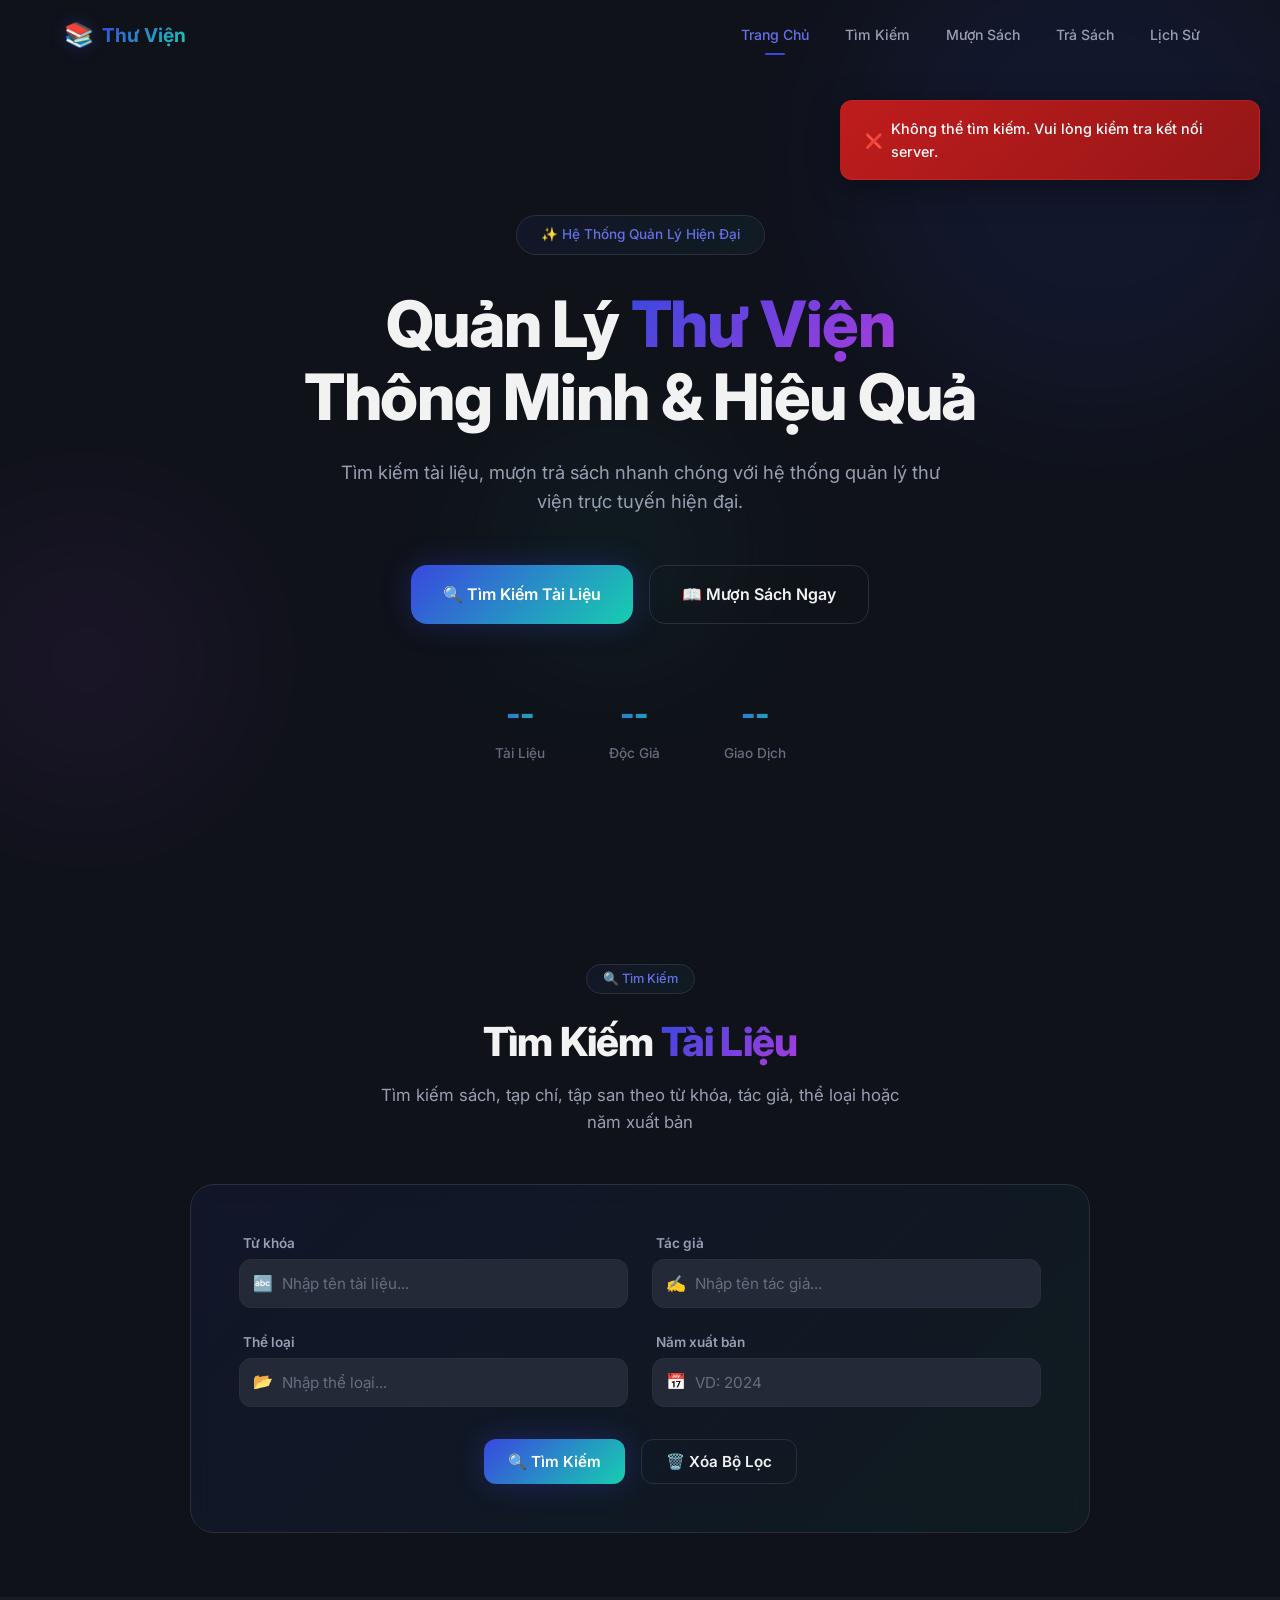
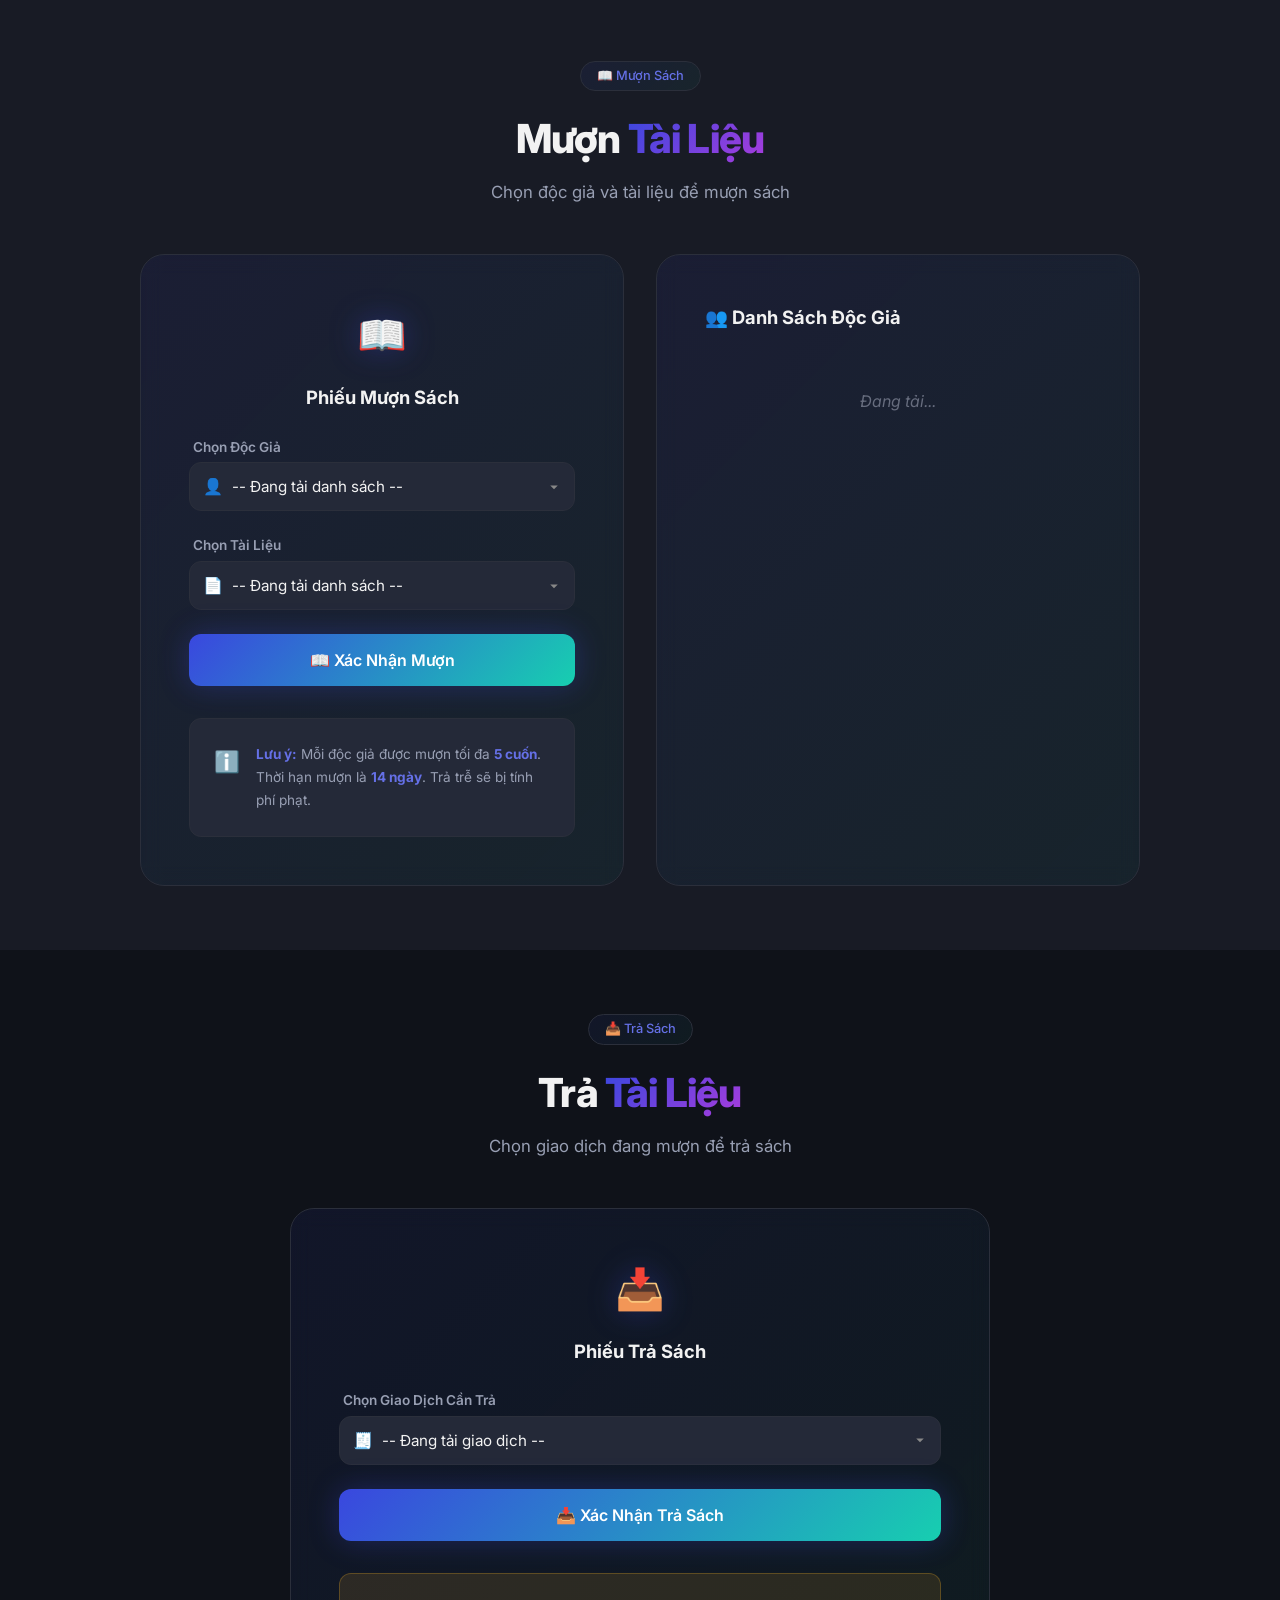
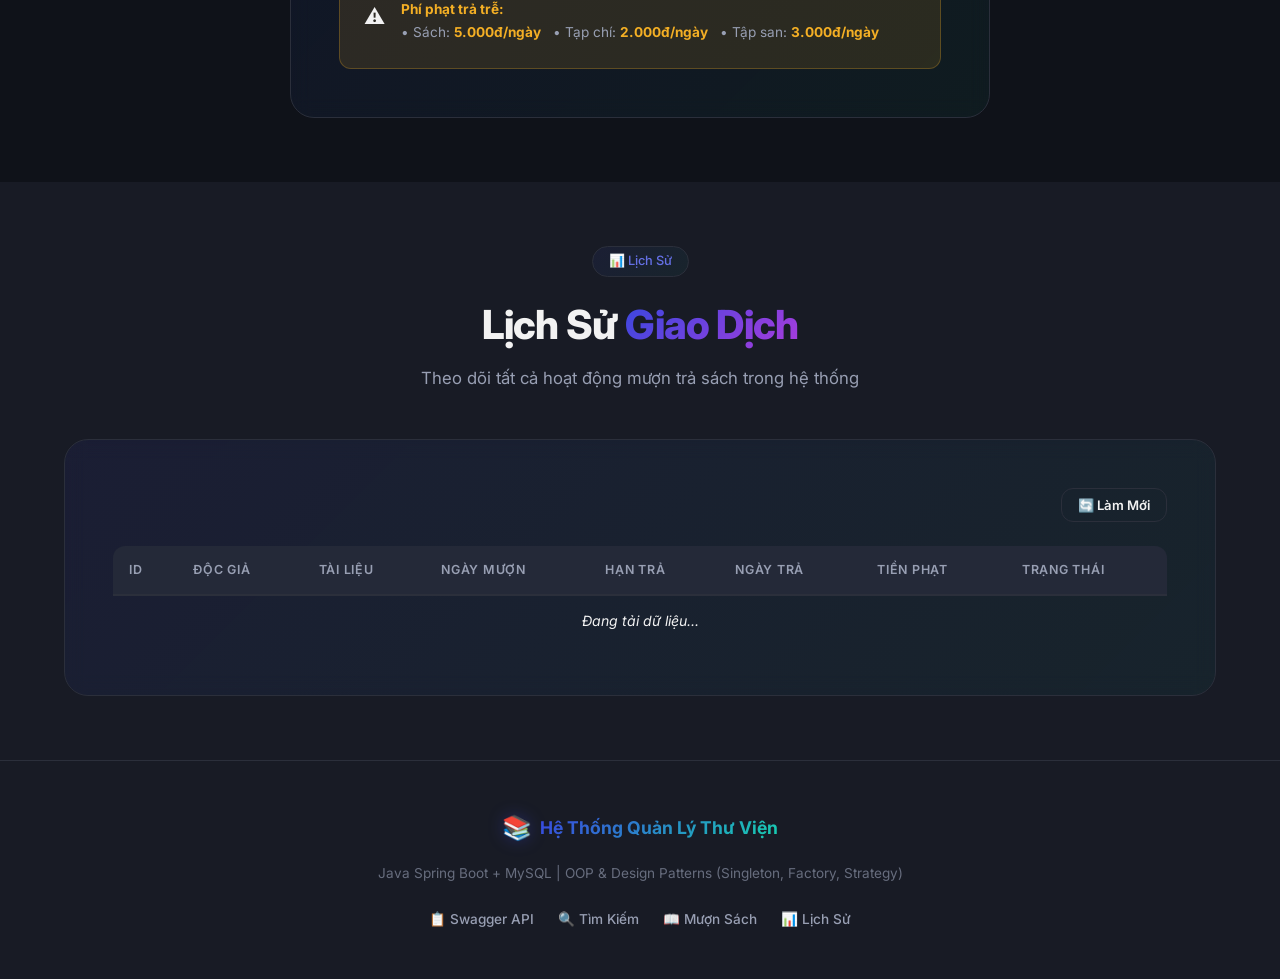
==== library-management/target/classes/static/index.html @ 029f1ddc "initial commit" ====
<!DOCTYPE html>
<html lang="vi">
<head>
    <meta charset="UTF-8">
    <meta name="viewport" content="width=device-width, initial-scale=1.0">
    <title>Hệ Thống Quản Lý Thư Viện</title>
    <meta name="description" content="Hệ thống quản lý thư viện trực tuyến - Tìm kiếm, mượn trả tài liệu dễ dàng">
    <link rel="preconnect" href="https://fonts.googleapis.com">
    <link rel="preconnect" href="https://fonts.gstatic.com" crossorigin>
    <link href="https://fonts.googleapis.com/css2?family=Inter:wght@300;400;500;600;700;800&display=swap" rel="stylesheet">
    <link rel="stylesheet" href="style.css">
</head>
<body>
    <!-- Loading Overlay -->
    <div class="loading-overlay" id="loadingOverlay">
        <div class="spinner"></div>
    </div>

    <!-- Toast Notification -->
    <div class="toast-container" id="toastContainer"></div>

    <!-- Header / Navigation -->
    <header class="navbar" id="navbar">
        <div class="container nav-content">
            <a href="#" class="logo" id="logo">
                <span class="logo-icon">📚</span>
                <span class="logo-text">Thư Viện</span>
            </a>
            <nav class="nav-links" id="navLinks">
                <a href="#hero" class="nav-link active" data-section="hero">Trang Chủ</a>
                <a href="#search" class="nav-link" data-section="search">Tìm Kiếm</a>
                <a href="#borrow" class="nav-link" data-section="borrow">Mượn Sách</a>
                <a href="#return" class="nav-link" data-section="return">Trả Sách</a>
                <a href="#history" class="nav-link" data-section="history">Lịch Sử</a>
            </nav>
            <button class="mobile-menu-btn" id="mobileMenuBtn" aria-label="Toggle Menu">
                <span></span><span></span><span></span>
            </button>
        </div>
    </header>

    <!-- Hero Section -->
    <section class="hero" id="hero">
        <div class="hero-bg-shapes">
            <div class="shape shape-1"></div>
            <div class="shape shape-2"></div>
            <div class="shape shape-3"></div>
        </div>
        <div class="container hero-content">
            <div class="hero-badge">✨ Hệ Thống Quản Lý Hiện Đại</div>
            <h1 class="hero-title">
                Quản Lý <span class="gradient-text">Thư Viện</span><br>Thông Minh & Hiệu Quả
            </h1>
            <p class="hero-subtitle">
                Tìm kiếm tài liệu, mượn trả sách nhanh chóng với hệ thống quản lý thư viện trực tuyến hiện đại.
            </p>
            <div class="hero-actions">
                <a href="#search" class="btn btn-primary btn-lg" id="heroSearchBtn">
                    🔍 Tìm Kiếm Tài Liệu
                </a>
                <a href="#borrow" class="btn btn-outline btn-lg" id="heroBorrowBtn">
                    📖 Mượn Sách Ngay
                </a>
            </div>
            <div class="hero-stats">
                <div class="stat-item">
                    <span class="stat-number" id="totalDocuments">--</span>
                    <span class="stat-label">Tài Liệu</span>
                </div>
                <div class="stat-item">
                    <span class="stat-number" id="totalMembers">--</span>
                    <span class="stat-label">Độc Giả</span>
                </div>
                <div class="stat-item">
                    <span class="stat-number" id="totalTransactions">--</span>
                    <span class="stat-label">Giao Dịch</span>
                </div>
            </div>
        </div>
    </section>

    <!-- Search Section -->
    <section class="section" id="search">
        <div class="container">
            <div class="section-header">
                <span class="section-badge">🔍 Tìm Kiếm</span>
                <h2 class="section-title">Tìm Kiếm <span class="gradient-text">Tài Liệu</span></h2>
                <p class="section-subtitle">Tìm kiếm sách, tạp chí, tập san theo từ khóa, tác giả, thể loại hoặc năm xuất bản</p>
            </div>

            <div class="search-card glass-card">
                <form class="search-form" id="searchForm">
                    <div class="search-grid">
                        <div class="form-group">
                            <label for="searchKeyword">Từ khóa</label>
                            <div class="input-wrapper">
                                <span class="input-icon">🔤</span>
                                <input type="text" id="searchKeyword" placeholder="Nhập tên tài liệu..." class="form-input">
                            </div>
                        </div>
                        <div class="form-group">
                            <label for="searchAuthor">Tác giả</label>
                            <div class="input-wrapper">
                                <span class="input-icon">✍️</span>
                                <input type="text" id="searchAuthor" placeholder="Nhập tên tác giả..." class="form-input">
                            </div>
                        </div>
                        <div class="form-group">
                            <label for="searchCategory">Thể loại</label>
                            <div class="input-wrapper">
                                <span class="input-icon">📂</span>
                                <input type="text" id="searchCategory" placeholder="Nhập thể loại..." class="form-input">
                            </div>
                        </div>
                        <div class="form-group">
                            <label for="searchYear">Năm xuất bản</label>
                            <div class="input-wrapper">
                                <span class="input-icon">📅</span>
                                <input type="number" id="searchYear" placeholder="VD: 2024" class="form-input">
                            </div>
                        </div>
                    </div>
                    <div class="search-actions">
                        <button type="submit" class="btn btn-primary" id="searchBtn">
                            🔍 Tìm Kiếm
                        </button>
                        <button type="button" class="btn btn-outline" id="clearSearchBtn">
                            🗑️ Xóa Bộ Lọc
                        </button>
                    </div>
                </form>
            </div>

            <!-- Search Results -->
            <div class="results-container" id="resultsContainer" style="display: none;">
                <div class="results-header">
                    <h3 class="results-title">📋 Kết Quả Tìm Kiếm</h3>
                    <span class="results-count" id="resultsCount">0 kết quả</span>
                </div>
                <div class="results-grid" id="resultsGrid"></div>
                <div class="no-results" id="noResults" style="display: none;">
                    <div class="no-results-icon">📭</div>
                    <h3>Không tìm thấy kết quả</h3>
                    <p>Hãy thử thay đổi từ khóa tìm kiếm hoặc xóa bộ lọc</p>
                </div>
            </div>
        </div>
    </section>

    <!-- Borrow Section -->
    <section class="section section-alt" id="borrow">
        <div class="container">
            <div class="section-header">
                <span class="section-badge">📖 Mượn Sách</span>
                <h2 class="section-title">Mượn <span class="gradient-text">Tài Liệu</span></h2>
                <p class="section-subtitle">Chọn độc giả và tài liệu để mượn sách</p>
            </div>

            <div class="borrow-layout">
                <div class="action-card glass-card">
                    <div class="card-icon">📖</div>
                    <h3 class="card-title">Phiếu Mượn Sách</h3>
                    <form class="action-form" id="borrowForm">
                        <div class="form-group">
                            <label for="borrowMemberId">Chọn Độc Giả</label>
                            <div class="input-wrapper">
                                <span class="input-icon">👤</span>
                                <select id="borrowMemberId" class="form-input form-select" required>
                                    <option value="">-- Đang tải danh sách --</option>
                                </select>
                            </div>
                        </div>
                        <div class="form-group">
                            <label for="borrowDocumentId">Chọn Tài Liệu</label>
                            <div class="input-wrapper">
                                <span class="input-icon">📄</span>
                                <select id="borrowDocumentId" class="form-input form-select" required>
                                    <option value="">-- Đang tải danh sách --</option>
                                </select>
                            </div>
                        </div>
                        <button type="submit" class="btn btn-primary btn-full" id="borrowBtn">
                            📖 Xác Nhận Mượn
                        </button>
                    </form>
                    <div class="info-box">
                        <div class="info-icon">ℹ️</div>
                        <div class="info-content">
                            <strong>Lưu ý:</strong> Mỗi độc giả được mượn tối đa <strong>5 cuốn</strong>.
                            Thời hạn mượn là <strong>14 ngày</strong>. Trả trễ sẽ bị tính phí phạt.
                        </div>
                    </div>
                </div>

                <!-- Members Quick View -->
                <div class="members-card glass-card">
                    <h3 class="card-title">👥 Danh Sách Độc Giả</h3>
                    <div class="members-list" id="membersList">
                        <div class="loading-text">Đang tải...</div>
                    </div>
                </div>
            </div>
        </div>
    </section>

    <!-- Return Section -->
    <section class="section" id="return">
        <div class="container">
            <div class="section-header">
                <span class="section-badge">📥 Trả Sách</span>
                <h2 class="section-title">Trả <span class="gradient-text">Tài Liệu</span></h2>
                <p class="section-subtitle">Chọn giao dịch đang mượn để trả sách</p>
            </div>

            <div class="action-card glass-card" style="max-width: 700px; margin: 0 auto;">
                <div class="card-icon">📥</div>
                <h3 class="card-title">Phiếu Trả Sách</h3>
                <form class="action-form" id="returnForm">
                    <div class="form-group">
                        <label for="returnTransactionId">Chọn Giao Dịch Cần Trả</label>
                        <div class="input-wrapper">
                            <span class="input-icon">🧾</span>
                            <select id="returnTransactionId" class="form-input form-select" required>
                                <option value="">-- Đang tải giao dịch --</option>
                            </select>
                        </div>
                    </div>
                    <button type="submit" class="btn btn-primary btn-full" id="returnBtn">
                        📥 Xác Nhận Trả Sách
                    </button>
                </form>
                <div class="info-box info-warning">
                    <div class="info-icon">⚠️</div>
                    <div class="info-content">
                        <strong>Phí phạt trả trễ:</strong><br>
                        • Sách: <strong>5.000đ/ngày</strong> &nbsp;
                        • Tạp chí: <strong>2.000đ/ngày</strong> &nbsp;
                        • Tập san: <strong>3.000đ/ngày</strong>
                    </div>
                </div>
            </div>
        </div>
    </section>

    <!-- History Section -->
    <section class="section section-alt" id="history">
        <div class="container">
            <div class="section-header">
                <span class="section-badge">📊 Lịch Sử</span>
                <h2 class="section-title">Lịch Sử <span class="gradient-text">Giao Dịch</span></h2>
                <p class="section-subtitle">Theo dõi tất cả hoạt động mượn trả sách trong hệ thống</p>
            </div>

            <div class="glass-card table-card">
                <div class="table-header">
                    <button class="btn btn-outline btn-sm" id="refreshHistoryBtn">🔄 Làm Mới</button>
                </div>
                <div class="table-wrapper">
                    <table class="data-table" id="transactionsTable">
                        <thead>
                            <tr>
                                <th>ID</th>
                                <th>Độc Giả</th>
                                <th>Tài Liệu</th>
                                <th>Ngày Mượn</th>
                                <th>Hạn Trả</th>
                                <th>Ngày Trả</th>
                                <th>Tiền Phạt</th>
                                <th>Trạng Thái</th>
                            </tr>
                        </thead>
                        <tbody id="transactionsBody">
                            <tr><td colspan="8" class="loading-text">Đang tải dữ liệu...</td></tr>
                        </tbody>
                    </table>
                </div>
                <div class="no-results" id="noTransactions" style="display: none;">
                    <div class="no-results-icon">📭</div>
                    <h3>Chưa có giao dịch nào</h3>
                    <p>Hãy thử mượn sách để bắt đầu</p>
                </div>
            </div>
        </div>
    </section>

    <!-- Footer -->
    <footer class="footer">
        <div class="container">
            <div class="footer-content">
                <div class="footer-brand">
                    <span class="logo-icon">📚</span>
                    <span class="logo-text">Hệ Thống Quản Lý Thư Viện</span>
                </div>
                <p class="footer-text">
                    Java Spring Boot + MySQL | OOP & Design Patterns (Singleton, Factory, Strategy)
                </p>
                <div class="footer-links">
                    <a href="/swagger-ui.html" target="_blank" class="footer-link">📋 Swagger API</a>
                    <a href="#search" class="footer-link">🔍 Tìm Kiếm</a>
                    <a href="#borrow" class="footer-link">📖 Mượn Sách</a>
                    <a href="#history" class="footer-link">📊 Lịch Sử</a>
                </div>
            </div>
        </div>
    </footer>

    <script src="app.js"></script>
</body>
</html>
---- library-management/target/classes/static/style.css ----
/* ============================
   CSS Reset & Design System
   ============================ */
*,
*::before,
*::after {
    margin: 0;
    padding: 0;
    box-sizing: border-box;
}

:root {
    --primary-h: 235;
    --primary: hsl(var(--primary-h), 72%, 55%);
    --primary-light: hsl(var(--primary-h), 72%, 65%);
    --primary-dark: hsl(var(--primary-h), 72%, 40%);
    --primary-glow: hsl(var(--primary-h), 72%, 55%, 0.3);

    --accent-h: 170;
    --accent: hsl(var(--accent-h), 80%, 45%);
    --accent-light: hsl(var(--accent-h), 80%, 55%);

    --bg-dark: hsl(225, 25%, 8%);
    --bg-surface: hsl(225, 22%, 12%);
    --bg-card: hsl(225, 22%, 15%);
    --bg-elevated: hsl(225, 22%, 18%);

    --text-primary: hsl(0, 0%, 95%);
    --text-secondary: hsl(225, 15%, 65%);
    --text-muted: hsl(225, 10%, 45%);

    --border: hsl(225, 15%, 20%);
    --border-hover: hsl(225, 15%, 30%);

    --success: hsl(145, 65%, 45%);
    --success-bg: hsl(145, 65%, 45%, 0.12);
    --warning: hsl(40, 90%, 55%);
    --warning-bg: hsl(40, 90%, 55%, 0.12);
    --error: hsl(0, 75%, 55%);
    --error-bg: hsl(0, 75%, 55%, 0.12);

    --gradient-primary: linear-gradient(135deg, var(--primary), var(--accent));
    --gradient-hero: linear-gradient(135deg, hsl(235, 72%, 55%), hsl(280, 70%, 55%), hsl(170, 80%, 45%));
    --gradient-card: linear-gradient(135deg, hsla(235, 72%, 55%, 0.08), hsla(170, 80%, 45%, 0.05));

    --space-xs: 0.25rem;
    --space-sm: 0.5rem;
    --space-md: 1rem;
    --space-lg: 1.5rem;
    --space-xl: 2rem;
    --space-2xl: 3rem;
    --space-3xl: 4rem;

    --radius-sm: 8px;
    --radius-md: 12px;
    --radius-lg: 16px;
    --radius-xl: 24px;
    --radius-full: 9999px;

    --shadow-sm: 0 2px 8px hsla(0, 0%, 0%, 0.15);
    --shadow-md: 0 4px 16px hsla(0, 0%, 0%, 0.25);
    --shadow-lg: 0 8px 32px hsla(0, 0%, 0%, 0.35);
    --shadow-glow: 0 0 30px var(--primary-glow);

    --transition-fast: 0.15s ease;
    --transition-base: 0.3s ease;
    --transition-slow: 0.5s ease;
}

html {
    scroll-behavior: smooth;
    scroll-padding-top: 80px;
}

body {
    font-family: 'Inter', -apple-system, BlinkMacSystemFont, 'Segoe UI', sans-serif;
    background: var(--bg-dark);
    color: var(--text-primary);
    line-height: 1.6;
    overflow-x: hidden;
    -webkit-font-smoothing: antialiased;
}

.container {
    width: 100%;
    max-width: 1200px;
    margin: 0 auto;
    padding: 0 var(--space-lg);
}

/* ============================
   Loading Overlay
   ============================ */
.loading-overlay {
    position: fixed;
    inset: 0;
    background: var(--bg-dark);
    z-index: 9999;
    display: flex;
    align-items: center;
    justify-content: center;
    transition: opacity 0.5s ease, visibility 0.5s ease;
}

.loading-overlay.hidden {
    opacity: 0;
    visibility: hidden;
    pointer-events: none;
}

.spinner {
    width: 48px;
    height: 48px;
    border: 3px solid var(--border);
    border-top-color: var(--primary);
    border-radius: 50%;
    animation: spin 0.8s linear infinite;
}

@keyframes spin {
    to { transform: rotate(360deg); }
}

.loading-text {
    text-align: center;
    color: var(--text-muted);
    padding: var(--space-xl);
    font-style: italic;
}

/* ============================
   Toast Notifications
   ============================ */
.toast-container {
    position: fixed;
    top: 100px;
    right: 20px;
    z-index: 10000;
    display: flex;
    flex-direction: column;
    gap: 10px;
}

.toast {
    padding: var(--space-md) var(--space-lg);
    border-radius: var(--radius-md);
    color: white;
    font-weight: 500;
    font-size: 0.9rem;
    max-width: 420px;
    display: flex;
    align-items: center;
    gap: var(--space-sm);
    animation: toastIn 0.4s cubic-bezier(0.34, 1.56, 0.64, 1);
    box-shadow: var(--shadow-lg);
    backdrop-filter: blur(10px);
    cursor: pointer;
    transition: var(--transition-base);
}

.toast:hover { transform: translateX(-5px); }

.toast.toast-success {
    background: linear-gradient(135deg, hsla(145, 65%, 40%, 0.95), hsla(145, 65%, 30%, 0.95));
    border: 1px solid hsla(145, 65%, 50%, 0.3);
}

.toast.toast-error {
    background: linear-gradient(135deg, hsla(0, 75%, 45%, 0.95), hsla(0, 75%, 35%, 0.95));
    border: 1px solid hsla(0, 75%, 55%, 0.3);
}

.toast.toast-info {
    background: linear-gradient(135deg, hsla(235, 72%, 50%, 0.95), hsla(235, 72%, 35%, 0.95));
    border: 1px solid hsla(235, 72%, 55%, 0.3);
}

.toast.removing { animation: toastOut 0.3s ease forwards; }

@keyframes toastIn {
    from { opacity: 0; transform: translateX(100px) scale(0.8); }
    to { opacity: 1; transform: translateX(0) scale(1); }
}

@keyframes toastOut {
    to { opacity: 0; transform: translateX(100px) scale(0.8); }
}

/* ============================
   Navbar
   ============================ */
.navbar {
    position: fixed;
    top: 0;
    left: 0;
    right: 0;
    z-index: 1000;
    padding: var(--space-md) 0;
    transition: var(--transition-base);
    background: transparent;
}

.navbar.scrolled {
    background: hsla(225, 25%, 8%, 0.85);
    backdrop-filter: blur(20px) saturate(1.5);
    border-bottom: 1px solid var(--border);
    padding: var(--space-sm) 0;
}

.nav-content {
    display: flex;
    align-items: center;
    justify-content: space-between;
}

.logo {
    display: flex;
    align-items: center;
    gap: var(--space-sm);
    text-decoration: none;
    color: var(--text-primary);
    font-weight: 700;
    font-size: 1.2rem;
}

.logo-icon {
    font-size: 1.5rem;
    filter: drop-shadow(0 0 8px var(--primary-glow));
}

.logo-text {
    background: var(--gradient-primary);
    -webkit-background-clip: text;
    -webkit-text-fill-color: transparent;
    background-clip: text;
}

.nav-links {
    display: flex;
    gap: var(--space-xs);
}

.nav-link {
    color: var(--text-secondary);
    text-decoration: none;
    padding: var(--space-sm) var(--space-md);
    border-radius: var(--radius-sm);
    font-weight: 500;
    font-size: 0.88rem;
    transition: var(--transition-fast);
    position: relative;
}

.nav-link:hover {
    color: var(--text-primary);
    background: hsla(235, 72%, 55%, 0.1);
}

.nav-link.active { color: var(--primary-light); }

.nav-link.active::after {
    content: '';
    position: absolute;
    bottom: 0;
    left: 50%;
    transform: translateX(-50%);
    width: 20px;
    height: 2px;
    background: var(--primary);
    border-radius: var(--radius-full);
}

.mobile-menu-btn {
    display: none;
    background: none;
    border: none;
    cursor: pointer;
    padding: var(--space-sm);
    flex-direction: column;
    gap: 5px;
}

.mobile-menu-btn span {
    display: block;
    width: 24px;
    height: 2px;
    background: var(--text-primary);
    border-radius: 2px;
    transition: var(--transition-base);
}

/* ============================
   Hero Section
   ============================ */
.hero {
    min-height: 100vh;
    display: flex;
    align-items: center;
    padding-top: 80px;
    position: relative;
    overflow: hidden;
}

.hero-bg-shapes {
    position: absolute;
    inset: 0;
    pointer-events: none;
}

.shape {
    position: absolute;
    border-radius: 50%;
    filter: blur(80px);
    opacity: 0.4;
}

.shape-1 {
    width: 500px;
    height: 500px;
    background: hsla(235, 72%, 55%, 0.25);
    top: -10%;
    right: -5%;
    animation: float 15s ease-in-out infinite;
}

.shape-2 {
    width: 300px;
    height: 300px;
    background: hsla(280, 70%, 55%, 0.2);
    bottom: 10%;
    left: -5%;
    animation: float 20s ease-in-out infinite reverse;
}

.shape-3 {
    width: 200px;
    height: 200px;
    background: hsla(170, 80%, 45%, 0.2);
    top: 50%;
    left: 40%;
    animation: float 18s ease-in-out infinite 3s;
}

@keyframes float {
    0%, 100% { transform: translate(0, 0) scale(1); }
    25% { transform: translate(30px, -30px) scale(1.05); }
    50% { transform: translate(-20px, 20px) scale(0.95); }
    75% { transform: translate(20px, 10px) scale(1.02); }
}

.hero-content {
    text-align: center;
    position: relative;
    z-index: 1;
}

.hero-badge {
    display: inline-flex;
    align-items: center;
    padding: var(--space-sm) var(--space-lg);
    background: var(--gradient-card);
    border: 1px solid var(--border);
    border-radius: var(--radius-full);
    font-size: 0.85rem;
    font-weight: 500;
    color: var(--primary-light);
    margin-bottom: var(--space-xl);
    animation: fadeInUp 0.8s ease;
}

.hero-title {
    font-size: clamp(2.2rem, 5vw, 4rem);
    font-weight: 800;
    line-height: 1.15;
    margin-bottom: var(--space-lg);
    animation: fadeInUp 0.8s ease 0.1s both;
    letter-spacing: -0.02em;
}

.gradient-text {
    background: var(--gradient-hero);
    -webkit-background-clip: text;
    -webkit-text-fill-color: transparent;
    background-clip: text;
    background-size: 200% 200%;
    animation: gradientShift 5s ease infinite;
}

@keyframes gradientShift {
    0%, 100% { background-position: 0% 50%; }
    50% { background-position: 100% 50%; }
}

.hero-subtitle {
    font-size: 1.15rem;
    color: var(--text-secondary);
    max-width: 600px;
    margin: 0 auto var(--space-2xl);
    animation: fadeInUp 0.8s ease 0.2s both;
}

.hero-actions {
    display: flex;
    gap: var(--space-md);
    justify-content: center;
    flex-wrap: wrap;
    margin-bottom: var(--space-3xl);
    animation: fadeInUp 0.8s ease 0.3s both;
}

.hero-stats {
    display: flex;
    gap: var(--space-3xl);
    justify-content: center;
    animation: fadeInUp 0.8s ease 0.4s both;
}

.stat-item { text-align: center; }

.stat-number {
    display: block;
    font-size: 2rem;
    font-weight: 800;
    background: var(--gradient-primary);
    -webkit-background-clip: text;
    -webkit-text-fill-color: transparent;
    background-clip: text;
}

.stat-label {
    font-size: 0.85rem;
    color: var(--text-muted);
    font-weight: 500;
}

@keyframes fadeInUp {
    from { opacity: 0; transform: translateY(25px); }
    to { opacity: 1; transform: translateY(0); }
}

/* ============================
   Buttons
   ============================ */
.btn {
    display: inline-flex;
    align-items: center;
    justify-content: center;
    gap: var(--space-sm);
    padding: 12px 24px;
    border: none;
    border-radius: var(--radius-md);
    font-family: inherit;
    font-weight: 600;
    font-size: 0.95rem;
    cursor: pointer;
    text-decoration: none;
    transition: var(--transition-base);
    position: relative;
    overflow: hidden;
}

.btn-primary {
    background: var(--gradient-primary);
    color: white;
    box-shadow: var(--shadow-glow);
}

.btn-primary:hover {
    transform: translateY(-2px);
    box-shadow: 0 0 40px var(--primary-glow), var(--shadow-md);
}

.btn-primary:active { transform: translateY(0); }

.btn-outline {
    background: transparent;
    color: var(--text-primary);
    border: 1.5px solid var(--border);
}

.btn-outline:hover {
    border-color: var(--primary);
    background: hsla(235, 72%, 55%, 0.08);
    transform: translateY(-2px);
}

.btn-lg {
    padding: 16px 32px;
    font-size: 1rem;
    border-radius: var(--radius-lg);
}

.btn-sm {
    padding: 8px 16px;
    font-size: 0.82rem;
}

.btn-full {
    width: 100%;
    padding: 16px;
    font-size: 1rem;
}

.btn:disabled {
    opacity: 0.5;
    cursor: not-allowed;
    transform: none !important;
}

/* ============================
   Sections
   ============================ */
.section {
    padding: var(--space-3xl) 0;
}

.section-alt {
    background: var(--bg-surface);
}

.section-header {
    text-align: center;
    margin-bottom: var(--space-2xl);
}

.section-badge {
    display: inline-flex;
    align-items: center;
    padding: var(--space-xs) var(--space-md);
    background: var(--gradient-card);
    border: 1px solid var(--border);
    border-radius: var(--radius-full);
    font-size: 0.8rem;
    font-weight: 500;
    color: var(--primary-light);
    margin-bottom: var(--space-md);
}

.section-title {
    font-size: clamp(1.8rem, 3.5vw, 2.5rem);
    font-weight: 800;
    margin-bottom: var(--space-sm);
    letter-spacing: -0.02em;
}

.section-subtitle {
    color: var(--text-secondary);
    font-size: 1.05rem;
    max-width: 550px;
    margin: 0 auto;
}

/* ============================
   Glass Card
   ============================ */
.glass-card {
    background: var(--gradient-card);
    border: 1px solid var(--border);
    border-radius: var(--radius-xl);
    padding: var(--space-2xl);
    backdrop-filter: blur(10px);
    transition: var(--transition-base);
}

.glass-card:hover {
    border-color: var(--border-hover);
}

/* ============================
   Form Elements
   ============================ */
.search-card {
    max-width: 900px;
    margin: 0 auto;
}

.search-grid {
    display: grid;
    grid-template-columns: repeat(2, 1fr);
    gap: var(--space-lg);
    margin-bottom: var(--space-xl);
}

.form-group {
    display: flex;
    flex-direction: column;
    gap: var(--space-xs);
}

.form-group label {
    font-size: 0.85rem;
    font-weight: 600;
    color: var(--text-secondary);
    padding-left: var(--space-xs);
}

.input-wrapper {
    position: relative;
    display: flex;
    align-items: center;
}

.input-icon {
    position: absolute;
    left: 14px;
    font-size: 1rem;
    pointer-events: none;
    z-index: 1;
}

.form-input {
    width: 100%;
    padding: 14px 14px 14px 42px;
    background: var(--bg-elevated);
    border: 1.5px solid var(--border);
    border-radius: var(--radius-md);
    color: var(--text-primary);
    font-family: inherit;
    font-size: 0.95rem;
    transition: var(--transition-fast);
    outline: none;
}

.form-input::placeholder { color: var(--text-muted); }

.form-input:focus {
    border-color: var(--primary);
    box-shadow: 0 0 0 3px var(--primary-glow);
    background: var(--bg-card);
}

.form-input:hover:not(:focus) {
    border-color: var(--border-hover);
}

.form-select {
    appearance: none;
    cursor: pointer;
    background-image: url("data:image/svg+xml,%3Csvg xmlns='http://www.w3.org/2000/svg' width='12' height='12' fill='%23888' viewBox='0 0 16 16'%3E%3Cpath d='M8 11L3 6h10l-5 5z'/%3E%3C/svg%3E");
    background-repeat: no-repeat;
    background-position: right 14px center;
    padding-right: 36px;
}

.form-select option {
    background: var(--bg-card);
    color: var(--text-primary);
    padding: 8px;
}

.search-actions {
    display: flex;
    gap: var(--space-md);
    justify-content: center;
}

.form-row {
    display: grid;
    grid-template-columns: 1fr 1fr;
    gap: var(--space-lg);
    margin-bottom: var(--space-xl);
}

/* ============================
   Borrow Layout
   ============================ */
.borrow-layout {
    display: grid;
    grid-template-columns: 1fr 1fr;
    gap: var(--space-xl);
    max-width: 1000px;
    margin: 0 auto;
}

.action-card {
    text-align: center;
}

.card-icon {
    font-size: 2.5rem;
    margin-bottom: var(--space-md);
    filter: drop-shadow(0 0 15px var(--primary-glow));
}

.card-title {
    font-size: 1.15rem;
    font-weight: 700;
    margin-bottom: var(--space-lg);
    color: var(--text-primary);
}

.action-form .form-group {
    margin-bottom: var(--space-lg);
    text-align: left;
}

.info-box {
    display: flex;
    gap: var(--space-md);
    padding: var(--space-lg);
    background: var(--bg-elevated);
    border-radius: var(--radius-md);
    margin-top: var(--space-xl);
    text-align: left;
    border: 1px solid var(--border);
}

.info-box .info-icon {
    font-size: 1.3rem;
    flex-shrink: 0;
    margin-top: 2px;
}

.info-box .info-content {
    font-size: 0.85rem;
    color: var(--text-secondary);
    line-height: 1.7;
}

.info-box .info-content strong { color: var(--primary-light); }

.info-warning {
    border-color: hsla(40, 90%, 55%, 0.25);
    background: var(--warning-bg);
}

.info-warning .info-content strong { color: var(--warning); }

/* ============================
   Members Card
   ============================ */
.members-card {
    text-align: left;
}

.members-list {
    display: flex;
    flex-direction: column;
    gap: var(--space-md);
}

.member-item {
    display: flex;
    align-items: center;
    gap: var(--space-md);
    padding: var(--space-md);
    background: var(--bg-elevated);
    border-radius: var(--radius-md);
    border: 1px solid var(--border);
    transition: var(--transition-fast);
}

.member-item:hover {
    border-color: var(--border-hover);
    transform: translateX(4px);
}

.member-avatar {
    width: 42px;
    height: 42px;
    border-radius: 50%;
    background: var(--gradient-primary);
    display: flex;
    align-items: center;
    justify-content: center;
    font-weight: 700;
    font-size: 0.9rem;
    flex-shrink: 0;
    color: white;
}

.member-info { flex: 1; min-width: 0; }

.member-name {
    font-weight: 600;
    font-size: 0.9rem;
    color: var(--text-primary);
    white-space: nowrap;
    overflow: hidden;
    text-overflow: ellipsis;
}

.member-meta {
    font-size: 0.78rem;
    color: var(--text-muted);
}

.member-status {
    font-size: 0.72rem;
    font-weight: 600;
    padding: 3px 8px;
    border-radius: var(--radius-full);
    white-space: nowrap;
}

.member-status.ok {
    background: var(--success-bg);
    color: var(--success);
    border: 1px solid hsla(145, 65%, 45%, 0.3);
}

.member-status.limit {
    background: var(--error-bg);
    color: var(--error);
    border: 1px solid hsla(0, 75%, 55%, 0.3);
}

/* ============================
   Results
   ============================ */
.results-container { margin-top: var(--space-2xl); }

.results-header {
    display: flex;
    align-items: center;
    justify-content: space-between;
    margin-bottom: var(--space-lg);
}

.results-title {
    font-size: 1.3rem;
    font-weight: 700;
}

.results-count {
    font-size: 0.85rem;
    color: var(--text-muted);
    padding: var(--space-xs) var(--space-md);
    background: var(--bg-card);
    border-radius: var(--radius-full);
    border: 1px solid var(--border);
}

.results-grid {
    display: grid;
    grid-template-columns: repeat(auto-fill, minmax(320px, 1fr));
    gap: var(--space-lg);
}

/* Document Card */
.doc-card {
    background: var(--bg-card);
    border: 1px solid var(--border);
    border-radius: var(--radius-lg);
    padding: var(--space-xl);
    transition: var(--transition-base);
    position: relative;
    overflow: hidden;
}

.doc-card::before {
    content: '';
    position: absolute;
    top: 0;
    left: 0;
    right: 0;
    height: 3px;
    background: var(--gradient-primary);
    opacity: 0;
    transition: var(--transition-base);
}

.doc-card:hover {
    transform: translateY(-4px);
    border-color: var(--border-hover);
    box-shadow: var(--shadow-lg);
}

.doc-card:hover::before { opacity: 1; }

.doc-card-header {
    display: flex;
    align-items: flex-start;
    justify-content: space-between;
    margin-bottom: var(--space-md);
}

.doc-type-badge {
    display: inline-flex;
    align-items: center;
    gap: 4px;
    padding: 4px 10px;
    border-radius: var(--radius-full);
    font-size: 0.72rem;
    font-weight: 600;
    text-transform: uppercase;
    letter-spacing: 0.05em;
}

.doc-type-badge.book {
    background: hsla(235, 72%, 55%, 0.15);
    color: var(--primary-light);
    border: 1px solid hsla(235, 72%, 55%, 0.3);
}

.doc-type-badge.magazine {
    background: var(--success-bg);
    color: var(--success);
    border: 1px solid hsla(145, 65%, 45%, 0.3);
}

.doc-type-badge.journal {
    background: var(--warning-bg);
    color: var(--warning);
    border: 1px solid hsla(40, 90%, 55%, 0.3);
}

.doc-card-id {
    font-size: 0.75rem;
    color: var(--text-muted);
    font-weight: 500;
}

.doc-card-title {
    font-size: 1.1rem;
    font-weight: 700;
    margin-bottom: var(--space-sm);
    line-height: 1.4;
}

.doc-card-meta {
    display: flex;
    flex-direction: column;
    gap: var(--space-xs);
}

.doc-meta-item {
    display: flex;
    align-items: center;
    gap: var(--space-sm);
    font-size: 0.85rem;
    color: var(--text-secondary);
}

.doc-meta-icon {
    font-size: 0.9rem;
    width: 20px;
    text-align: center;
}

.doc-card-footer {
    margin-top: var(--space-lg);
    padding-top: var(--space-md);
    border-top: 1px solid var(--border);
}

.copies-badge {
    display: flex;
    align-items: center;
    gap: 6px;
    font-size: 0.82rem;
    font-weight: 600;
}

.copies-badge.available { color: var(--success); }
.copies-badge.unavailable { color: var(--error); }

.copies-dot {
    width: 8px;
    height: 8px;
    border-radius: 50%;
    animation: pulse 2s ease-in-out infinite;
}

.copies-dot.available {
    background: var(--success);
    box-shadow: 0 0 8px hsla(145, 65%, 45%, 0.5);
}

.copies-dot.unavailable {
    background: var(--error);
    animation: none;
}

@keyframes pulse {
    0%, 100% { opacity: 1; }
    50% { opacity: 0.4; }
}

.no-results {
    text-align: center;
    padding: var(--space-2xl);
    color: var(--text-secondary);
}

.no-results-icon {
    font-size: 3rem;
    margin-bottom: var(--space-md);
    filter: grayscale(0.5);
}

.no-results h3 {
    font-size: 1.1rem;
    margin-bottom: var(--space-sm);
    color: var(--text-primary);
}

/* ============================
   Data Table (Transactions)
   ============================ */
.table-card {
    overflow: hidden;
}

.table-header {
    display: flex;
    justify-content: flex-end;
    margin-bottom: var(--space-lg);
}

.table-wrapper {
    overflow-x: auto;
    border-radius: var(--radius-md);
}

.data-table {
    width: 100%;
    border-collapse: collapse;
    font-size: 0.88rem;
}

.data-table thead {
    background: var(--bg-elevated);
}

.data-table th {
    padding: 14px 16px;
    text-align: left;
    font-weight: 600;
    color: var(--text-secondary);
    font-size: 0.78rem;
    text-transform: uppercase;
    letter-spacing: 0.06em;
    white-space: nowrap;
    border-bottom: 2px solid var(--border);
}

.data-table td {
    padding: 14px 16px;
    border-bottom: 1px solid var(--border);
    color: var(--text-primary);
    white-space: nowrap;
}

.data-table tbody tr {
    transition: var(--transition-fast);
}

.data-table tbody tr:hover {
    background: hsla(235, 72%, 55%, 0.05);
}

.data-table tbody tr:last-child td {
    border-bottom: none;
}

.status-badge {
    display: inline-flex;
    align-items: center;
    gap: 4px;
    padding: 4px 10px;
    border-radius: var(--radius-full);
    font-size: 0.72rem;
    font-weight: 600;
}

.status-badge.borrowing {
    background: var(--warning-bg);
    color: var(--warning);
    border: 1px solid hsla(40, 90%, 55%, 0.3);
}

.status-badge.returned {
    background: var(--success-bg);
    color: var(--success);
    border: 1px solid hsla(145, 65%, 45%, 0.3);
}

.fine-amount {
    color: var(--error);
    font-weight: 600;
}

.fine-amount.zero {
    color: var(--text-muted);
    font-weight: 400;
}

/* ============================
   Footer
   ============================ */
.footer {
    background: var(--bg-surface);
    border-top: 1px solid var(--border);
    padding: var(--space-2xl) 0;
}

.footer-content { text-align: center; }

.footer-brand {
    display: flex;
    align-items: center;
    justify-content: center;
    gap: var(--space-sm);
    margin-bottom: var(--space-md);
    font-weight: 700;
    font-size: 1.1rem;
}

.footer-text {
    color: var(--text-muted);
    font-size: 0.85rem;
    margin-bottom: var(--space-lg);
}

.footer-links {
    display: flex;
    gap: var(--space-lg);
    justify-content: center;
    flex-wrap: wrap;
}

.footer-link {
    color: var(--text-secondary);
    text-decoration: none;
    font-size: 0.85rem;
    font-weight: 500;
    transition: var(--transition-fast);
}

.footer-link:hover { color: var(--primary-light); }

/* ============================
   Responsive Design
   ============================ */
@media (max-width: 768px) {
    .nav-links {
        display: none;
        position: absolute;
        top: 100%;
        left: 0;
        right: 0;
        background: var(--bg-surface);
        border-bottom: 1px solid var(--border);
        flex-direction: column;
        padding: var(--space-md);
        gap: var(--space-xs);
    }

    .nav-links.open { display: flex; }

    .mobile-menu-btn { display: flex; }

    .mobile-menu-btn.active span:nth-child(1) { transform: translateY(7px) rotate(45deg); }
    .mobile-menu-btn.active span:nth-child(2) { opacity: 0; }
    .mobile-menu-btn.active span:nth-child(3) { transform: translateY(-7px) rotate(-45deg); }

    .search-grid { grid-template-columns: 1fr; }
    .form-row { grid-template-columns: 1fr; }
    .borrow-layout { grid-template-columns: 1fr; }
    .hero-stats { gap: var(--space-xl); }

    .search-actions {
        flex-direction: column;
    }

    .search-actions .btn { width: 100%; }

    .results-grid { grid-template-columns: 1fr; }

    .hero-actions {
        flex-direction: column;
        align-items: center;
    }

    .hero-actions .btn {
        width: 100%;
        max-width: 300px;
    }
}

@media (max-width: 480px) {
    .glass-card { padding: var(--space-lg); }

    .hero-stats {
        flex-direction: column;
        gap: var(--space-lg);
    }

    .stat-number { font-size: 1.5rem; }
}

/* ============================
   Scroll Animations
   ============================ */
.fade-in-up {
    opacity: 0;
    transform: translateY(30px);
    transition: opacity 0.6s ease, transform 0.6s ease;
}

.fade-in-up.visible {
    opacity: 1;
    transform: translateY(0);
}

/* ============================
   Scrollbar Styling
   ============================ */
::-webkit-scrollbar { width: 8px; height: 8px; }
::-webkit-scrollbar-track { background: var(--bg-dark); }
::-webkit-scrollbar-thumb { background: var(--border); border-radius: var(--radius-full); }
::-webkit-scrollbar-thumb:hover { background: var(--border-hover); }
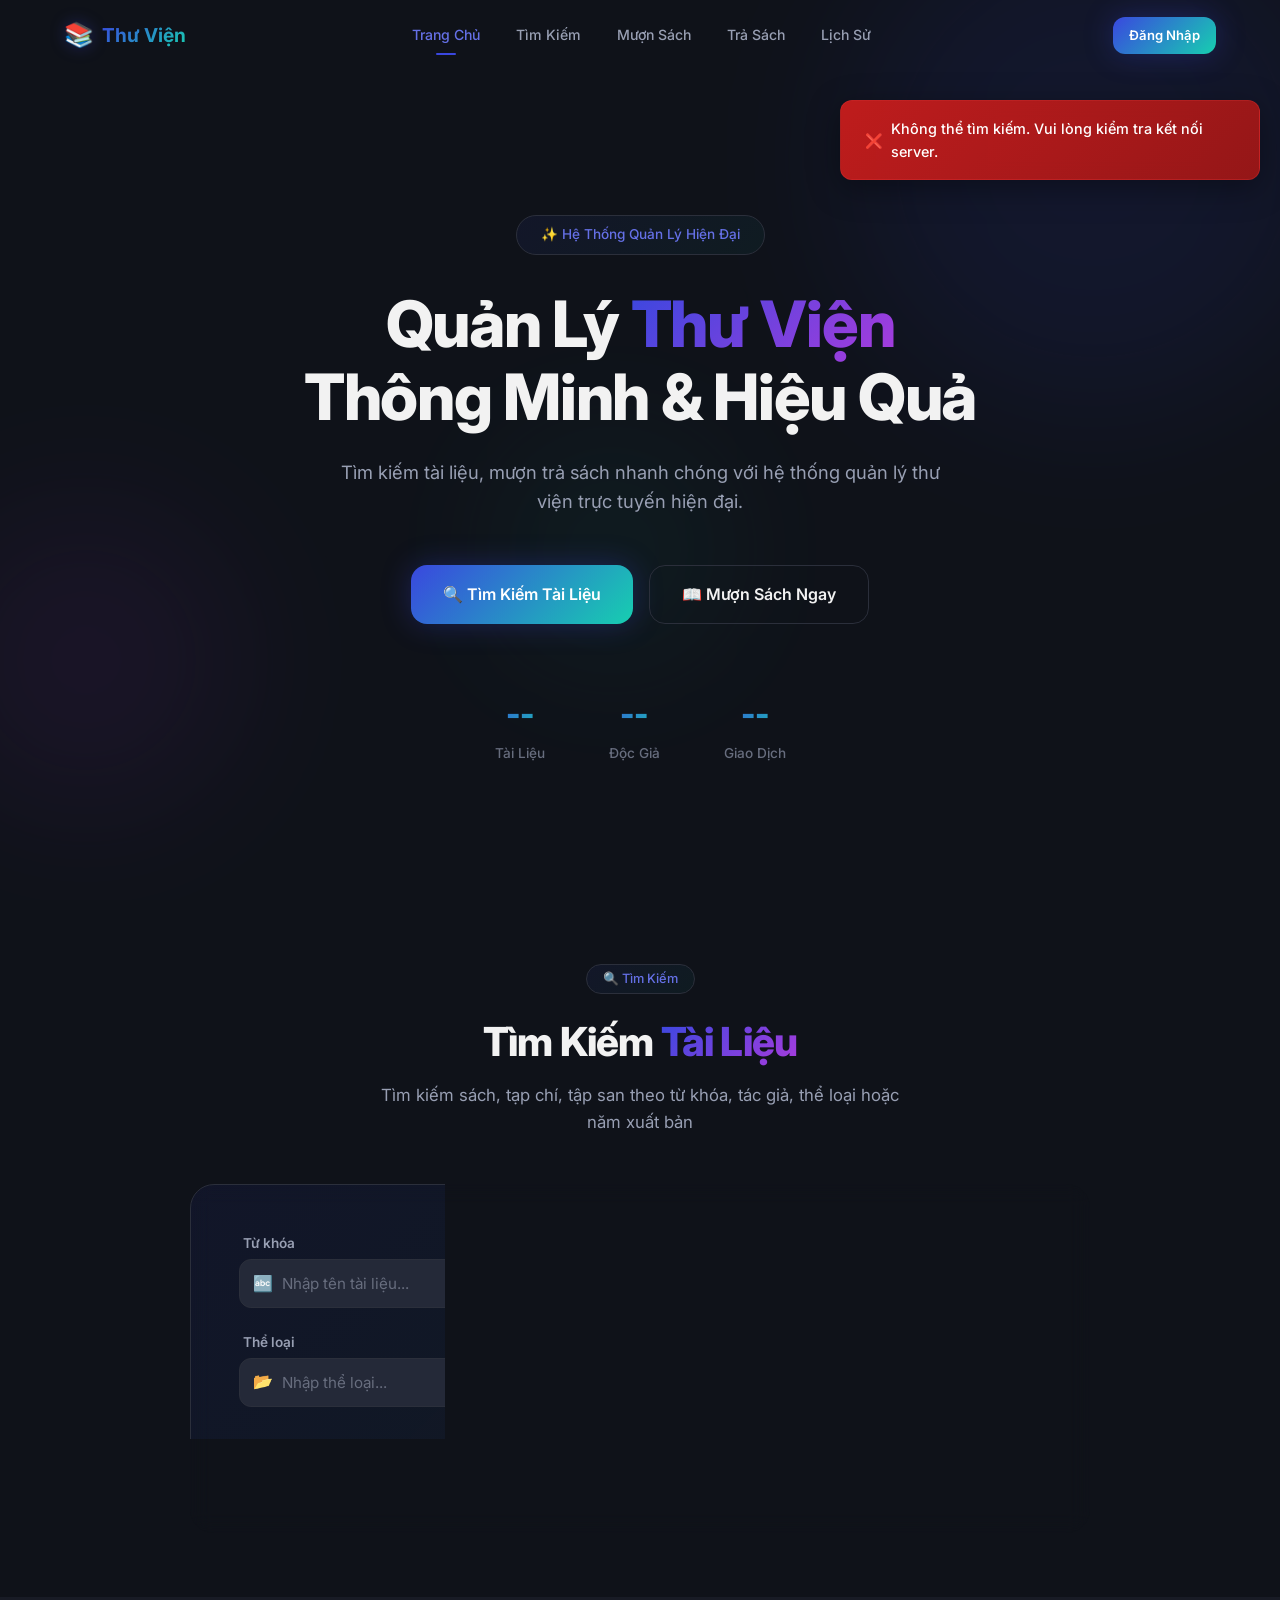
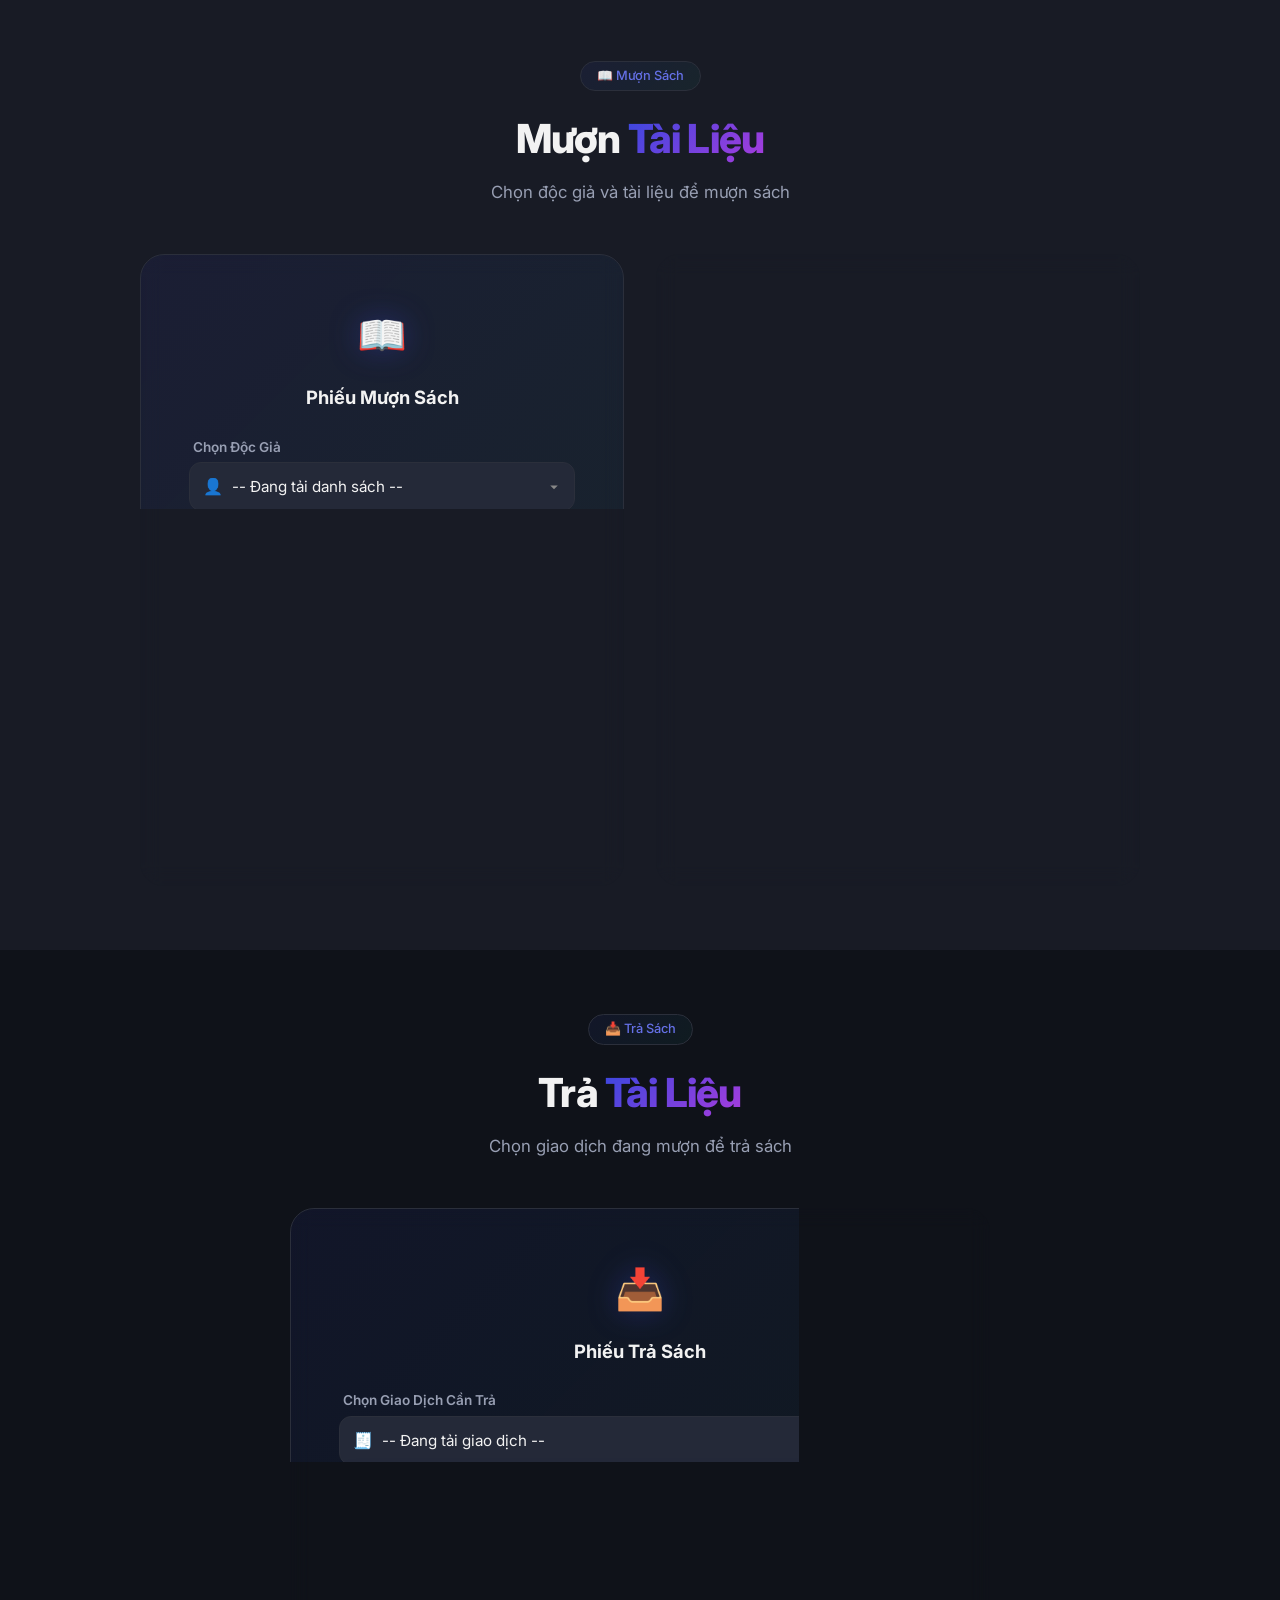
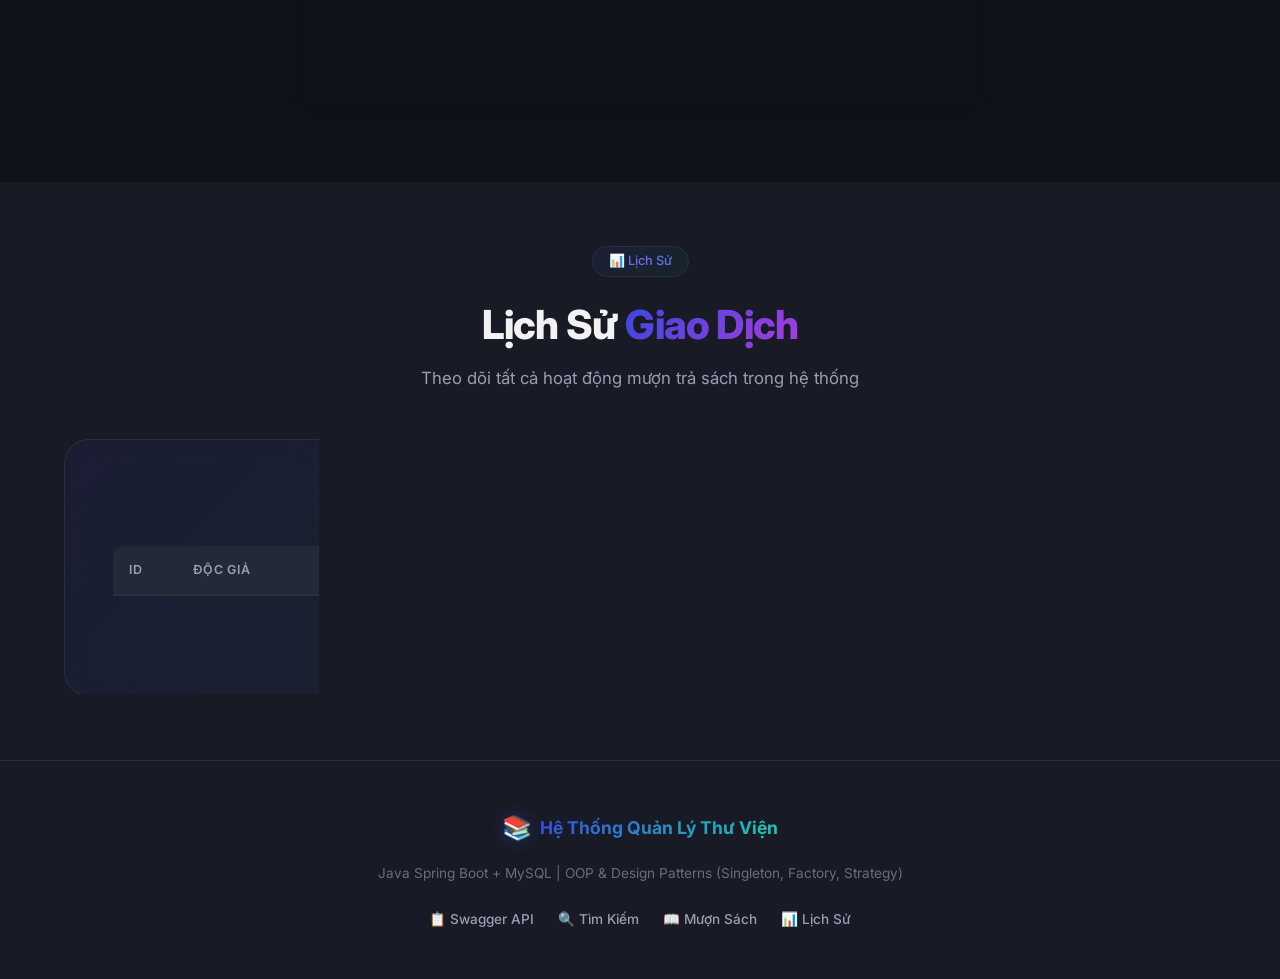
==== commit a52bd48d: "fix" ====
--- a/library-management/target/classes/static/index.html
+++ b/library-management/target/classes/static/index.html
@@ -33,6 +33,9 @@
                 <a href="#return" class="nav-link" data-section="return">Trả Sách</a>
                 <a href="#history" class="nav-link" data-section="history">Lịch Sử</a>
             </nav>
+            <div id="authMenu" style="display: flex; align-items: center; gap: var(--space-sm); margin-left: var(--space-md);">
+                <a href="login.html" class="btn btn-primary btn-sm" id="navLoginBtn">Đăng Nhập</a>
+            </div>
             <button class="mobile-menu-btn" id="mobileMenuBtn" aria-label="Toggle Menu">
                 <span></span><span></span><span></span>
             </button>
@@ -195,6 +198,23 @@
                 <!-- Members Quick View -->
                 <div class="members-card glass-card">
                     <h3 class="card-title">👥 Danh Sách Độc Giả</h3>
+                    
+                    <form id="addMemberForm" style="margin-bottom: var(--space-md); padding-bottom: var(--space-md); border-bottom: 1px solid var(--glass-border);">
+                        <h4 style="margin-bottom: var(--space-sm); font-size: 1rem;">Tạo Thẻ Độc Giả Mới</h4>
+                        <div class="form-group" style="margin-bottom: var(--space-xs);">
+                            <input type="text" id="newMemberName" class="form-input" placeholder="Họ và Tên" required style="padding: 0.5rem; font-size: 0.9rem;" />
+                        </div>
+                        <div class="form-group" style="margin-bottom: var(--space-xs);">
+                            <input type="text" id="newMemberUsername" class="form-input" placeholder="Username (Tên đăng nhập)" required style="padding: 0.5rem; font-size: 0.9rem;" />
+                        </div>
+                        <div class="form-group" style="margin-bottom: var(--space-sm);">
+                            <input type="email" id="newMemberEmail" class="form-input" placeholder="Email" style="padding: 0.5rem; font-size: 0.9rem;" />
+                        </div>
+                        <button type="submit" class="btn btn-primary btn-sm btn-full" id="addMemberBtn">
+                            + Cấp Thẻ Thư Viện
+                        </button>
+                    </form>
+
                     <div class="members-list" id="membersList">
                         <div class="loading-text">Đang tải...</div>
                     </div>
